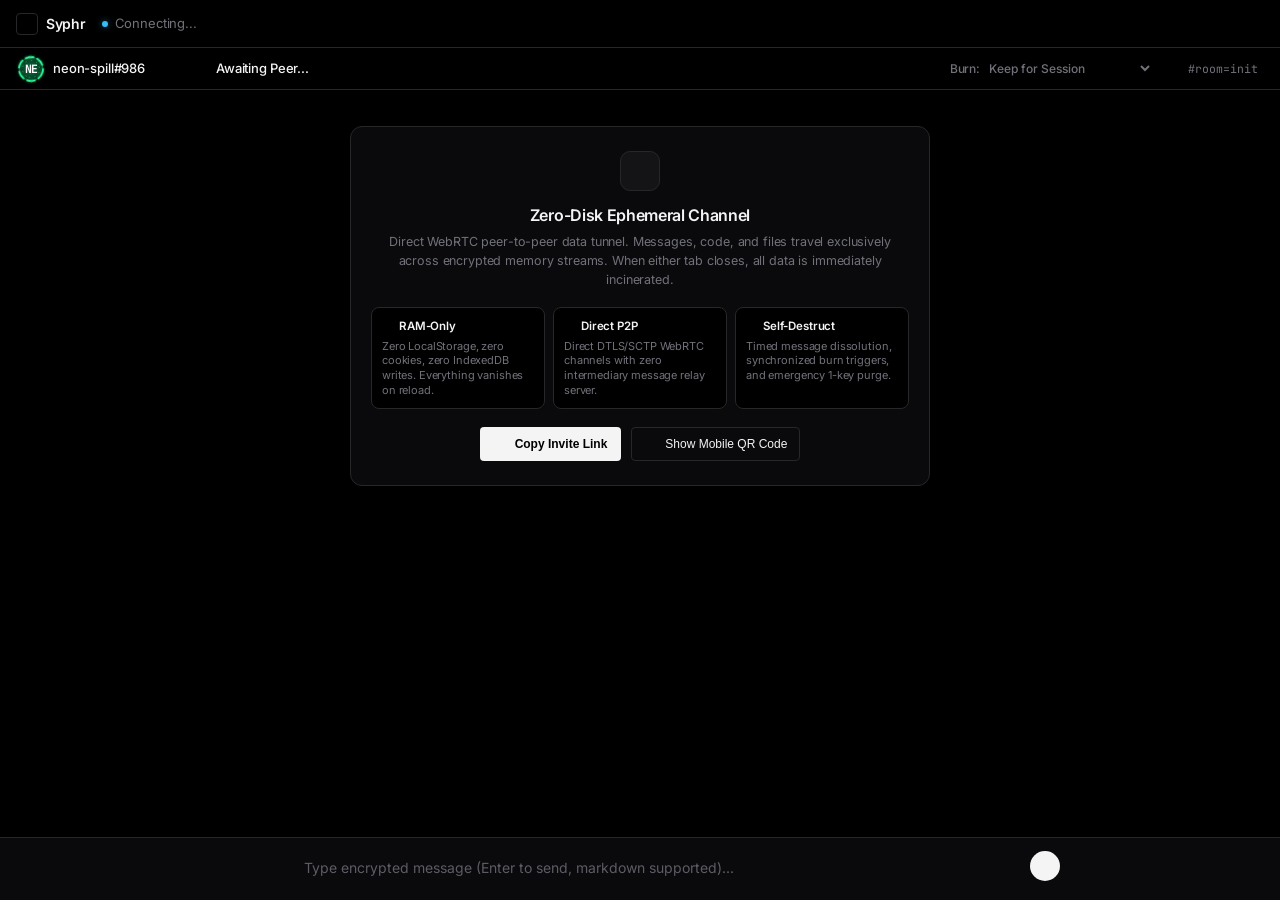
==== index.html @ 50947af3 "Add files via upload" ====
<!doctype html>
<html lang="en">
  <head>
    <meta charset="UTF-8" />
    <meta name="viewport" content="width=device-width, initial-scale=1.0, maximum-scale=1.0, user-scalable=no, viewport-fit=cover" />
    <title>Syphr // Ephemeral P2P Web Chat</title>
    <meta name="description" content="Syphr - Ephemeral Peer-to-Peer Web Chat with RAM-only sessions, zero disk retention, and auto WebRTC handshake." />
    <meta property="og:title" content="Syphr // Ephemeral P2P Web Chat" />
    <meta property="og:description" content="Syphr - Ephemeral Peer-to-Peer Web Chat with RAM-only sessions, zero disk retention, and auto WebRTC handshake." />
    <meta property="og:type" content="website" />
    <meta name="twitter:card" content="summary_large_image" />

    <!-- Google Fonts: Inter & JetBrains Mono -->
    <link rel="preconnect" href="https://fonts.googleapis.com">
    <link rel="preconnect" href="https://fonts.gstatic.com" crossorigin>
    <link href="https://fonts.googleapis.com/css2?family=Inter:wght@300;400;500;600;700&family=JetBrains+Mono:wght@400;500;600&display=swap" rel="stylesheet">

    <!-- Stylesheet -->
    <link rel="stylesheet" href="/style.css" />

    <!-- Required CDNs -->
    <script src="https://unpkg.com/peerjs@1.5.4/dist/peerjs.min.js"></script>
    <script src="https://cdnjs.cloudflare.com/ajax/libs/qrcodejs/1.0.0/qrcode.min.js"></script>
    <script src="https://unpkg.com/lucide@latest"></script>
  </head>
  <body>
    <!-- Emergency Flash Overlay -->
    <div id="nuke-flash"></div>

    <div id="app-shell">
      <!-- Master Top Header: Apple/Notion Clean Single Flex Row -->
      <header id="app-header">
        <div class="header-left">
          <div class="brand-badge" id="brand-badge">
            <div class="logo-glyph" id="logo-glyph">
              <i data-lucide="message-circle" style="width: 15px; height: 15px;"></i>
            </div>
            <span class="brand-title">Syphr</span>
          </div>

          <!-- Connection Status: 6px status dot with connection text in var(--text-muted) -->
          <div class="connection-pill waiting" id="connection-pill">
            <span class="pulse-dot"></span>
            <span id="connection-text">Waiting for Peer...</span>
          </div>
        </div>

        <!-- Right: Minimalist action icons rendered as clean icon-only ghost buttons -->
        <div class="header-right">
          <button class="btn-icon" id="btn-mute" title="Toggle audio haptics" aria-label="Toggle audio">
            <i data-lucide="volume-2" id="mute-icon" style="width: 15px; height: 15px;"></i>
          </button>

          <button class="btn-icon" id="btn-share" title="Share invite or scan QR" aria-label="Share invite">
            <i data-lucide="share-2" style="width: 15px; height: 15px;"></i>
          </button>

          <button class="btn-icon" id="btn-settings" title="User Settings & Identity" aria-label="User Settings">
            <i data-lucide="settings" style="width: 15px; height: 15px;"></i>
          </button>

          <button class="btn-panic" id="btn-panic" title="Emergency RAM incineration and exit" aria-label="Panic wipe">
            <i data-lucide="flame" style="width: 14px; height: 14px;"></i>
            <span class="btn-label">NUKE</span>
          </button>
        </div>
      </header>

      <!-- Sub-Bar: Identity & Channel Controls (Borderless Typography) -->
      <nav id="sub-bar" aria-label="Channel Context">
        <div class="identity-cluster">
          <!-- Local User Identity with Inline Editing & Procedural SVG Avatar -->
          <div class="user-identity-card" id="user-identity-card">
            <div class="avatar-ring-container" id="user-avatar" title="Procedural SVG avatar ring"></div>
            <div class="handle-inline-wrapper" id="handle-inline-wrapper">
              <span class="user-handle-text" id="user-handle-text" title="Click to edit nickname inline">ghost-protocol#402</span>
              <button type="button" class="btn-subtle-icon" id="btn-edit-handle" title="Edit nickname inline" aria-label="Edit nickname">
                <i data-lucide="pencil" style="width: 12px; height: 12px;"></i>
              </button>
              <button type="button" class="btn-subtle-icon" id="btn-reroll-handle" title="Auto-generate cool cyber handle" aria-label="Randomize handle">
                <i data-lucide="dices" style="width: 13px; height: 13px;"></i>
              </button>
              <input type="text" id="handle-inline-input" class="inline-handle-input hidden" maxlength="24" spellcheck="false" autocomplete="off" aria-label="Nickname inline input" />
              <button type="button" class="btn-subtle-icon btn-save-handle hidden" id="btn-save-inline-handle" title="Save nickname (Enter)" aria-label="Save nickname">
                <i data-lucide="check" style="width: 13px; height: 13px; color: var(--accent-emerald);"></i>
              </button>
              <button type="button" class="btn-subtle-icon btn-cancel-handle hidden" id="btn-cancel-inline-handle" title="Cancel (Esc)" aria-label="Cancel editing">
                <i data-lucide="x" style="width: 13px; height: 13px;"></i>
              </button>
            </div>
          </div>

          <!-- Peer Identity with Procedural SVG Avatar -->
          <div class="peer-identity-card" id="peer-identity-card">
            <div class="avatar-ring-container" id="peer-avatar"></div>
            <span class="user-handle-text" id="peer-handle-text">Awaiting Peer...</span>
          </div>
        </div>

        <div class="channel-controls">
          <!-- Ephemeral Burn Timer Selector -->
          <div class="burn-timer-group">
            <div class="burn-label">
              <i data-lucide="flame" style="width: 13px; height: 13px;"></i>
              <span>Burn:</span>
            </div>
            <select class="burn-select" id="burn-timer-select" title="Auto-dissolve countdown for sent messages">
              <option value="keep" selected>Keep for Session</option>
              <option value="15s">15s Timer</option>
              <option value="60s">60s Timer</option>
              <option value="burn_on_read">Instant / Burn on Read (5s)</option>
            </select>
          </div>

          <!-- Quick Room Hash Copy Button: Minimalist borderless button -->
          <button class="btn-ghost-link" id="btn-copy-room-id" title="Copy room link">
            <i data-lucide="link" style="width: 12px; height: 12px;"></i>
            <span id="room-id-display">#room=init</span>
          </button>
        </div>
      </nav>

      <!-- Chat Stage -->
      <main id="chat-stage">
        <!-- Drag and Drop Staging Overlay -->
        <div id="drag-overlay">
          <div class="drag-icon-glow">
            <i data-lucide="upload-cloud" style="width: 36px; height: 36px;"></i>
          </div>
          <p style="font-family: var(--font-mono); font-size: 16px; font-weight: 600;">
            Drop files or images to encrypt &amp; stream directly to peer
          </p>
        </div>

        <!-- Scrollable Message Stream -->
        <div id="message-stream">
          <!-- Empty State / Welcome Card -->
          <div class="welcome-card" id="welcome-card">
            <button class="welcome-close-btn" id="welcome-close-btn" aria-label="Dismiss info card" title="Dismiss">
              <i data-lucide="x" style="width: 16px; height: 16px;"></i>
            </button>
            <div class="welcome-icon-wrap">
              <i data-lucide="shield-check" style="width: 26px; height: 26px;"></i>
            </div>
            <h1 class="welcome-title">Zero-Disk Ephemeral Channel</h1>
            <p class="welcome-desc">
              Direct WebRTC peer-to-peer data tunnel. Messages, code, and files travel exclusively across encrypted memory streams. When either tab closes, all data is immediately incinerated.
            </p>

            <div class="security-highlights">
              <div class="highlight-box">
                <h4><i data-lucide="cpu" style="width: 12px; height: 12px;"></i> RAM-Only</h4>
                <p>Zero LocalStorage, zero cookies, zero IndexedDB writes. Everything vanishes on reload.</p>
              </div>
              <div class="highlight-box">
                <h4><i data-lucide="lock" style="width: 12px; height: 12px;"></i> Direct P2P</h4>
                <p>Direct DTLS/SCTP WebRTC channels with zero intermediary message relay server.</p>
              </div>
              <div class="highlight-box">
                <h4><i data-lucide="flame" style="width: 12px; height: 12px;"></i> Self-Destruct</h4>
                <p>Timed message dissolution, synchronized burn triggers, and emergency 1-key purge.</p>
              </div>
            </div>

            <div class="welcome-actions">
              <button class="btn-primary" id="welcome-copy-link">
                <i data-lucide="copy" style="width: 15px; height: 15px;"></i>
                <span>Copy Invite Link</span>
              </button>
              <button class="btn-pill" id="welcome-show-qr">
                <i data-lucide="qr-code" style="width: 15px; height: 15px; color: var(--accent-cyan);"></i>
                <span>Show Mobile QR Code</span>
              </button>
            </div>
          </div>
        </div>

        <!-- Peer Typing Indicator -->
        <div id="typing-indicator">
          <div class="typing-dots">
            <div class="typing-dot"></div>
            <div class="typing-dot"></div>
            <div class="typing-dot"></div>
          </div>
          <span id="typing-text">peer is typing...</span>
        </div>

        <!-- Stealth Blur Overlay -->
        <div id="stealth-blur-overlay">
          <div style="display: flex; flex-direction: column; align-items: center; gap: 10px; color: var(--text-muted); font-family: var(--font-sans);">
            <i data-lucide="eye-off" style="width: 24px; height: 24px;"></i>
            <span style="font-size: 13px; font-weight: 500; letter-spacing: 0.05em; text-transform: uppercase;">Stealth Mode Active</span>
          </div>
        </div>
      </main>

      <!-- Sticky Safe-Area Input Dock -->
      <footer id="input-dock">
        <!-- Floating Attachment Menu -->
        <div id="attachment-menu" class="attachment-menu hidden">
          <button type="button" class="attachment-menu-item" id="attach-view-once">
            <i data-lucide="eye-off" style="width: 14px; height: 14px; color: var(--accent-amber);"></i>
            <span>Send View-Once Image</span>
          </button>
          <button type="button" class="attachment-menu-item" id="attach-document">
            <i data-lucide="file" style="width: 14px; height: 14px;"></i>
            <span>Send Document</span>
          </button>
          <button type="button" class="attachment-menu-item" id="attach-code">
            <i data-lucide="code" style="width: 14px; height: 14px; color: var(--accent-cyan);"></i>
            <span>Send Code Snippet</span>
          </button>
        </div>

        <!-- Staged Attachment Preview -->
        <div id="staged-attachment">
          <img class="staged-thumb" id="staged-thumb" src="" alt="preview" style="display: none;" />
          <span class="staged-info" id="staged-info">attachment.png</span>
          <button class="staged-remove-btn" id="staged-remove-btn" title="Remove attachment">
            <i data-lucide="x" style="width: 14px; height: 14px;"></i>
          </button>
        </div>

        <div class="input-container">
          <input type="file" id="file-input" hidden accept="image/*,.pdf,.txt,.zip,.json,.js,.ts,.py,.md,.csv" />
          <button class="input-action-btn" id="btn-attach" title="Attachment Options" aria-label="Attach file">
            <i data-lucide="paperclip" style="width: 18px; height: 18px;"></i>
          </button>

          <button class="input-action-btn" id="btn-mic" title="Record voice note (click to toggle)" aria-label="Record voice note">
            <i data-lucide="mic" style="width: 18px; height: 18px;"></i>
          </button>

          <textarea
            id="message-input"
            rows="1"
            placeholder="Type encrypted message (Enter to send, markdown supported)..."
            aria-label="Message input"
          ></textarea>

          <button class="send-btn" id="btn-send" title="Send message" aria-label="Send message">
            <i data-lucide="arrow-up" style="width: 18px; height: 18px; stroke-width: 2.5;"></i>
          </button>
        </div>
      </footer>
    </div>

    <!-- QR Code Modal -->
    <div class="modal-backdrop" id="qr-modal" role="dialog" aria-modal="true" aria-labelledby="qr-modal-title">
      <div class="modal-card">
        <div class="modal-header">
          <h2 class="modal-title" id="qr-modal-title">
            <i data-lucide="qr-code" style="width: 18px; height: 18px; color: var(--accent-cyan);"></i>
            <span>Scan to Join P2P Room</span>
          </h2>
          <button class="modal-close-btn" id="close-qr-modal" aria-label="Close modal">
            <i data-lucide="x" style="width: 18px; height: 18px;"></i>
          </button>
        </div>
        <div class="qr-container">
          <div class="qr-box" id="qr-code-target"></div>
          <p style="font-size: 13px; color: var(--text-secondary); line-height: 1.5;">
            Scan with any phone camera to establish an instant direct P2P link with this room.
          </p>
          <div class="qr-url-chip" id="qr-url-chip">https://...</div>
          <button class="btn-primary" id="btn-copy-qr-url" style="width: 100%; justify-content: center;">
            <i data-lucide="copy" style="width: 15px; height: 15px;"></i>
            <span>Copy Absolute Link</span>
          </button>
        </div>
      </div>
    </div>

    <!-- User Settings & Identity Modal -->
    <div class="modal-backdrop" id="settings-modal" role="dialog" aria-modal="true" aria-labelledby="settings-modal-title">
      <div class="modal-card settings-card">
        <div class="modal-header">
          <h2 class="modal-title" id="settings-modal-title">
            <i data-lucide="sliders-horizontal" style="width: 18px; height: 18px; color: var(--accent-cyan);"></i>
            <span>User Settings &amp; Identity</span>
          </h2>
          <button class="modal-close-btn" id="close-settings-modal" aria-label="Close settings">
            <i data-lucide="x" style="width: 18px; height: 18px;"></i>
          </button>
        </div>

        <div class="settings-modal-body">
          <!-- 1. Display Handle Changer with Procedural Avatar Preview -->
          <div class="settings-field-group">
            <div class="settings-field-header">
              <label class="settings-label" for="settings-handle-input">
                <i data-lucide="user" style="width: 14px; height: 14px; color: var(--accent-cyan);"></i>
                <span>Display Handle</span>
              </label>
              <span class="settings-badge">RAM Only</span>
            </div>
            <div class="settings-handle-input-wrap">
              <div class="avatar-ring-container settings-preview-avatar" id="settings-avatar-preview"></div>
              <input
                type="text"
                id="settings-handle-input"
                maxlength="24"
                placeholder="ghost-protocol#402"
                autocomplete="off"
                spellcheck="false"
              />
              <button class="btn-icon" id="btn-settings-random-handle" title="Generate cool cyber handle" aria-label="Random handle">
                <i data-lucide="dices" style="width: 18px; height: 18px;"></i>
              </button>
            </div>
            <p class="settings-subtext">Auto-generate cyber handles or type your own. Updates avatar ring by nickname hash.</p>
          </div>

          <!-- 2. Avatar Style / Emoji Selector (Clean 4x4 Grid) -->
          <div class="settings-field-group">
            <div class="settings-field-header">
              <label class="settings-label">
                <i data-lucide="smile" style="width: 14px; height: 14px; color: var(--accent-cyan);"></i>
                <span>Avatar / Emoji Identifier</span>
              </label>
              <span class="settings-subtext">4x4 Grid Picker</span>
            </div>
            <div class="avatar-emoji-picker" id="avatar-emoji-picker">
              <button type="button" class="emoji-select-btn active" data-emoji="" title="Procedural SVG Ring + Monogram Initials">👤</button>
              <button type="button" class="emoji-select-btn" data-emoji="👻" title="Ghost">👻</button>
              <button type="button" class="emoji-select-btn" data-emoji="⚡" title="Lightning">⚡</button>
              <button type="button" class="emoji-select-btn" data-emoji="👾" title="Invader">👾</button>
              <button type="button" class="emoji-select-btn" data-emoji="🛡️" title="Shield">🛡️</button>
              <button type="button" class="emoji-select-btn" data-emoji="🔮" title="Orb">🔮</button>
              <button type="button" class="emoji-select-btn" data-emoji="🐱" title="Cyber Cat">🐱</button>
              <button type="button" class="emoji-select-btn" data-emoji="🦊" title="Fox">🦊</button>
              <button type="button" class="emoji-select-btn" data-emoji="🤖" title="Robot">🤖</button>
              <button type="button" class="emoji-select-btn" data-emoji="🛸" title="UFO">🛸</button>
              <button type="button" class="emoji-select-btn" data-emoji="💀" title="Skull">💀</button>
              <button type="button" class="emoji-select-btn" data-emoji="🧬" title="DNA">🧬</button>
              <button type="button" class="emoji-select-btn" data-emoji="📡" title="Satellite">📡</button>
              <button type="button" class="emoji-select-btn" data-emoji="🌐" title="Global">🌐</button>
              <button type="button" class="emoji-select-btn" data-emoji="🔑" title="Key">🔑</button>
              <button type="button" class="emoji-select-btn" data-emoji="🔒" title="Lock">🔒</button>
            </div>
          </div>

          <!-- 3. Visual Theme Preset Switcher (Dark, Light, Neon Pulse) -->
          <div class="settings-field-group">
            <div class="settings-field-header">
              <label class="settings-label">
                <i data-lucide="palette" style="width: 14px; height: 14px; color: var(--accent-cyan);"></i>
                <span>Visual Theme Preset</span>
              </label>
              <span class="settings-subtext">Instant live preview</span>
            </div>
            <div class="theme-toggle-container" role="radiogroup" aria-label="Visual theme">
              <button type="button" class="theme-option-btn active" data-theme="dark" id="theme-opt-dark" role="radio" aria-checked="true">
                <span class="theme-preview-swatch swatch-dark"></span>
                <span class="theme-name">Dark</span>
              </button>
              <button type="button" class="theme-option-btn" data-theme="light" id="theme-opt-light" role="radio" aria-checked="false">
                <span class="theme-preview-swatch swatch-light"></span>
                <span class="theme-name">Light</span>
              </button>
              <button type="button" class="theme-option-btn" data-theme="neon" id="theme-opt-neon" role="radio" aria-checked="false">
                <span class="theme-preview-swatch swatch-neon"></span>
                <span class="theme-name">Neon Pulse</span>
              </button>
            </div>
          </div>

          <!-- 4. Security & Privacy (Stealth Blur Toggle) -->
          <div class="settings-field-group">
            <div class="settings-field-header">
              <label class="settings-label">
                <i data-lucide="shield-alert" style="width: 14px; height: 14px; color: var(--accent-cyan);"></i>
                <span>Security &amp; Privacy</span>
              </label>
            </div>
            <div class="privacy-control-row">
              <div class="privacy-info">
                <span class="privacy-title">Stealth Blur</span>
                <p class="settings-subtext">Apply high-grade obscuring blur whenever this window loses focus or is hidden.</p>
              </div>
              <label class="switch-toggle" for="stealth-blur-toggle">
                <input type="checkbox" id="stealth-blur-toggle" />
                <span class="switch-slider"></span>
              </label>
            </div>
          </div>

          <!-- Save Button -->
          <button class="btn-primary" id="btn-save-settings" style="width: 100%; justify-content: center; margin-top: 6px;">
            <i data-lucide="check" style="width: 16px; height: 16px;"></i>
            <span>Save &amp; Apply Settings</span>
          </button>
        </div>
      </div>
    </div>

    <!-- Code Snippet Modal -->
    <div class="modal-backdrop" id="code-snippet-modal" role="dialog" aria-modal="true" aria-labelledby="code-snippet-title">
      <div class="modal-card">
        <div class="modal-header">
          <h2 class="modal-title" id="code-snippet-title">
            <i data-lucide="code" style="width: 18px; height: 18px; color: var(--accent-cyan);"></i>
            <span>Send Code Snippet</span>
          </h2>
          <button class="modal-close-btn" id="close-code-modal" aria-label="Close modal">
            <i data-lucide="x" style="width: 18px; height: 18px;"></i>
          </button>
        </div>
        <div class="settings-modal-body">
          <div class="settings-field-group">
            <label class="settings-label">Language</label>
            <select id="code-lang-select" style="background: var(--bg); border: 1px solid var(--border); color: var(--text); padding: 8px; border-radius: 6px; outline: none; width: 100%;">
              <option value="javascript">JavaScript</option>
              <option value="typescript">TypeScript</option>
              <option value="python">Python</option>
              <option value="html">HTML</option>
              <option value="css">CSS</option>
              <option value="rust">Rust</option>
              <option value="go">Go</option>
              <option value="bash">Bash</option>
              <option value="json">JSON</option>
              <option value="text">Plain Text</option>
            </select>
          </div>
          <div class="settings-field-group">
            <label class="settings-label">Code Content</label>
            <textarea id="code-snippet-textarea" rows="8" placeholder="Paste or write your code snippet here..." style="background: var(--bg); border: 1px solid var(--border); color: var(--text); padding: 10px; border-radius: 6px; font-family: var(--font-mono); font-size: 13px; resize: none; outline: none; width: 100%;"></textarea>
          </div>
          <button class="btn-primary" id="btn-send-code" style="justify-content: center; width: 100%; margin-top: 6px;">
            <i data-lucide="send" style="width: 16px; height: 16px;"></i>
            <span>Transmit Code Snippet</span>
          </button>
        </div>
      </div>
    </div>

    <!-- Lightbox Modal -->
    <div class="modal-backdrop" id="lightbox-modal" role="dialog" aria-modal="true">
      <div class="modal-card">
        <div class="modal-header" style="width: 100%;">
          <span style="font-size: 13px; font-family: var(--font-mono); color: var(--text-muted);">Ephemeral Media Lightbox</span>
          <button class="modal-close-btn" id="close-lightbox-modal" aria-label="Close lightbox">
            <i data-lucide="x" style="width: 20px; height: 20px;"></i>
          </button>
        </div>
        <img id="lightbox-img" src="" alt="Full view" />
      </div>
    </div>

    <!-- Toast Notifications Area -->
    <div id="toast-container"></div>

    <!-- Main Logic Script -->
    <script type="module" src="/script.js"></script>
  </body>
</html>
---- style.css ----
/* ==========================================================================
   Syphr - Premium Apple / Notion Minimalist Ephemeral P2P Web Chat
   ========================================================================== */

/* --------------------------------------------------------------------------
   1. Dynamic Theming Custom Properties
   -------------------------------------------------------------------------- */
:root {
  /* Default OLED Theme values */
  --bg: #000000;
  --surface: #18181b;
  --border: #27272a;
  --border-hover: #3f3f46;
  --text: #f4f4f5;
  --text-muted: #71717a;
  --accent: #38bdf8;

  /* Accent colors */
  --accent-emerald: #10b981;
  --accent-amber: #f59e0b;
  --accent-cyan: #38bdf8;
  --accent-crimson: #ef4444;

  /* Typography Stack */
  --font-sans: 'Inter', -apple-system, BlinkMacSystemFont, 'SF Pro Text', 'Segoe UI', Roboto, sans-serif;
  --font-mono: 'JetBrains Mono', 'SF Mono', Menlo, Monaco, Consolas, monospace;

  /* Border Radii */
  --radius-xs: 4px;
  --radius-sm: 6px;
  --radius-md: 8px;
  --radius-lg: 12px;
  --radius-full: 9999px;

  /* Motion */
  --ease-spring: cubic-bezier(0.16, 1, 0.3, 1);
}

[data-theme="dark"] {
  --bg: #000000;
  --surface: #0a0a0c;
  --border: #27272a;
  --border-hover: #3f3f46;
  --text: #f4f4f5;
  --text-muted: #71717a;
  --accent: #ffffff;
}

[data-theme="light"] {
  --bg: #f8fafc;
  --surface: #ffffff;
  --border: #e2e8f0;
  --border-hover: #cbd5e1;
  --text: #0f172a;
  --text-muted: #64748b;
  --accent: #2563eb;
}

[data-theme="neon"] {
  --bg: #0b0717;
  --surface: #140d2b;
  --border: #3b1d6e;
  --border-hover: #5b21b6;
  --text: #f5f3ff;
  --text-muted: #a78bfa;
  --accent: #ec4899;
}

/* --------------------------------------------------------------------------
   2. Reset & App Shell
   -------------------------------------------------------------------------- */
*, *::before, *::after {
  box-sizing: border-box;
  margin: 0;
  padding: 0;
}

html, body {
  width: 100%;
  height: 100%;
  overflow: hidden;
  background-color: var(--bg);
  color: var(--text);
  font-family: var(--font-sans);
  font-size: 14px;
  line-height: 1.5;
  letter-spacing: -0.01em;
  -webkit-font-smoothing: antialiased;
  -moz-osx-font-smoothing: grayscale;
  transition: background-color 0.15s ease, color 0.15s ease;
}

#app-shell {
  display: flex;
  flex-direction: column;
  width: 100%;
  height: 100vh;
  height: 100dvh;
  max-height: 100dvh;
  overflow: hidden;
  position: relative;
  background: var(--bg);
  transition: background-color 0.15s ease;
}

/* --------------------------------------------------------------------------
   3. Header: Single Flex Row, No Pill Capsules, No Background Fills (Apple/Notion Minimalism)
   -------------------------------------------------------------------------- */
#app-header {
  height: 48px;
  flex-shrink: 0;
  display: flex;
  align-items: center;
  justify-content: space-between;
  padding: 0 16px;
  background: var(--bg);
  border-bottom: 1px solid var(--border);
  z-index: 40;
  transition: background-color 0.15s ease, border-color 0.15s ease;
}

.header-left {
  display: flex;
  align-items: center;
  gap: 16px;
}

.brand-badge {
  display: inline-flex;
  align-items: center;
  gap: 8px;
  text-decoration: none;
  color: var(--text);
  user-select: none;
  cursor: default;
}

.logo-glyph {
  width: 22px;
  height: 22px;
  background: transparent;
  border: 1px solid var(--border);
  border-radius: var(--radius-xs);
  display: flex;
  align-items: center;
  justify-content: center;
  color: var(--text);
}

.brand-title {
  font-family: var(--font-sans);
  font-size: 14px;
  font-weight: 600;
  letter-spacing: -0.02em;
  color: var(--text);
}

/* Connection status: Plain text with a single 6px glowing dot */
.connection-pill {
  display: inline-flex;
  align-items: center;
  gap: 7px;
  background: transparent;
  border: none;
  padding: 0;
  font-size: 13px;
  font-weight: 400;
  color: var(--text-muted);
  white-space: nowrap;
}

.pulse-dot {
  width: 6px;
  height: 6px;
  background-color: var(--accent-amber);
  border-radius: 50%;
  box-shadow: 0 0 6px var(--accent-amber);
  flex-shrink: 0;
  animation: pulseBeacon 2.2s infinite ease-in-out;
}

.connection-pill.connected .pulse-dot {
  background-color: var(--accent-emerald);
  box-shadow: 0 0 6px var(--accent-emerald);
}

.connection-pill.connecting .pulse-dot {
  background-color: var(--accent-cyan);
  box-shadow: 0 0 6px var(--accent-cyan);
}

.connection-pill.disconnected .pulse-dot {
  background-color: var(--accent-crimson);
  box-shadow: 0 0 6px var(--accent-crimson);
}

@keyframes pulseBeacon {
  0%, 100% { opacity: 1; transform: scale(1); }
  50% { opacity: 0.35; transform: scale(0.9); }
}

.header-right {
  display: flex;
  align-items: center;
  gap: 8px;
}

/* Borderless Ghost Icon Action buttons */
.btn-icon {
  width: 32px;
  height: 32px;
  border-radius: var(--radius-xs);
  border: none;
  background: transparent;
  color: var(--text-muted);
  display: inline-flex;
  align-items: center;
  justify-content: center;
  cursor: pointer;
  transition: all 0.15s ease;
}

.btn-icon:hover {
  background: rgba(255, 255, 255, 0.05);
  color: var(--text);
}

.btn-icon:active {
  transform: scale(0.96);
}

/* Minimalist Panic button - borderless ghost control style */
.btn-panic {
  height: 32px;
  padding: 0 8px;
  border-radius: var(--radius-xs);
  background: transparent;
  border: none;
  color: #f87171;
  font-size: 11px;
  font-weight: 600;
  letter-spacing: 0.03em;
  display: inline-flex;
  align-items: center;
  gap: 4px;
  cursor: pointer;
  transition: all 0.15s ease;
}

.btn-panic:hover {
  background: rgba(239, 68, 68, 0.08);
  color: #fca5a5;
}

.btn-panic:active {
  transform: scale(0.96);
}

/* Hide labels inside action pills for top header on all viewports if desired */
.btn-panic span.btn-label,
.btn-panic kbd {
  display: none !important;
}

/* --------------------------------------------------------------------------
   4. Sub-Bar: Clean Flat Identity & Channel Controls
   -------------------------------------------------------------------------- */
#sub-bar {
  height: 42px;
  flex-shrink: 0;
  display: flex;
  align-items: center;
  justify-content: space-between;
  padding: 0 16px;
  background: var(--bg);
  border-bottom: 1px solid var(--border);
  z-index: 35;
  transition: background-color 0.15s ease, border-color 0.15s ease;
}

.identity-cluster {
  display: flex;
  align-items: center;
  gap: 16px;
}

.user-identity-card {
  display: flex;
  align-items: center;
  gap: 7px;
  background: transparent;
  border: none;
  padding: 0;
  font-size: 13px;
}

.avatar-ring-container {
  display: flex;
  align-items: center;
  justify-content: center;
  flex-shrink: 0;
}

.handle-inline-wrapper {
  display: flex;
  align-items: center;
  gap: 4px;
}

.user-handle-text {
  font-weight: 500;
  color: var(--text);
  max-width: 150px;
  overflow: hidden;
  text-overflow: ellipsis;
  white-space: nowrap;
}

.inline-handle-input {
  background: var(--surface);
  border: 1px solid var(--border);
  border-radius: var(--radius-xs);
  padding: 2px 6px;
  font-family: var(--font-sans);
  font-size: 12px;
  font-weight: 500;
  color: var(--text);
  outline: none;
  width: 130px;
  height: 24px;
}

.btn-subtle-icon {
  width: 20px;
  height: 20px;
  display: inline-flex;
  align-items: center;
  justify-content: center;
  background: transparent;
  border: none;
  color: var(--text-muted);
  cursor: pointer;
  border-radius: 3px;
  transition: all 0.15s ease;
  padding: 0;
  flex-shrink: 0;
}

.btn-subtle-icon:hover {
  color: var(--text);
  background: rgba(255, 255, 255, 0.06);
}

.btn-subtle-icon.btn-save-handle:hover {
  color: var(--accent-emerald);
}

.btn-subtle-icon.btn-cancel-handle:hover {
  color: var(--accent-crimson);
}

.hidden {
  display: none !important;
}

.peer-identity-card {
  display: flex;
  align-items: center;
  gap: 7px;
  background: transparent;
  border: none;
  padding: 0;
  font-size: 13px;
  color: var(--text-muted);
}

.peer-identity-card.connected {
  color: var(--text);
}

.channel-controls {
  display: flex;
  align-items: center;
  gap: 12px;
}

.burn-timer-group {
  display: flex;
  align-items: center;
  gap: 5px;
  background: transparent;
  border: none;
  padding: 0;
}

.burn-label {
  display: flex;
  align-items: center;
  gap: 4px;
  font-size: 12px;
  font-weight: 500;
  color: var(--text-muted);
}

.burn-select {
  background: transparent;
  border: none;
  color: var(--text-muted);
  font-family: var(--font-sans);
  font-size: 12px;
  font-weight: 500;
  cursor: pointer;
  outline: none;
  padding: 2px 0;
}

.burn-select:hover {
  color: var(--text);
}

.burn-select option {
  background: var(--surface);
  color: var(--text);
}

.btn-ghost-link {
  display: inline-flex;
  align-items: center;
  gap: 5px;
  background: transparent;
  border: none;
  color: var(--text-muted);
  font-family: var(--font-mono);
  font-size: 11.5px;
  cursor: pointer;
  padding: 4px 6px;
  border-radius: var(--radius-xs);
  transition: all 0.15s ease;
}

.btn-ghost-link:hover {
  color: var(--text);
  background: rgba(255, 255, 255, 0.05);
}

/* --------------------------------------------------------------------------
   5. Chat Stage & Messages
   -------------------------------------------------------------------------- */
#chat-stage {
  flex: 1 1 0%;
  min-height: 0;
  display: flex;
  flex-direction: column;
  position: relative;
  overflow: hidden;
  background: var(--bg);
  transition: background-color 0.15s ease;
}

#message-stream {
  flex: 1 1 0%;
  min-height: 0;
  overflow-y: auto;
  overflow-x: hidden;
  -webkit-overflow-scrolling: touch;
  padding: 20px 24px;
  display: flex;
  flex-direction: column;
  gap: 14px;
  scroll-behavior: smooth;
  max-width: 840px;
  width: 100%;
  margin: 0 auto;
}

#message-stream::-webkit-scrollbar {
  width: 4px;
}

#message-stream::-webkit-scrollbar-thumb {
  background: var(--border);
  border-radius: 4px;
}

/* Welcome Info Card */
.welcome-card {
  margin: 16px auto 24px auto;
  background: var(--surface);
  border: 1px solid var(--border);
  border-radius: 12px;
  padding: 24px 20px;
  max-width: 580px;
  width: 100%;
  text-align: center;
  position: relative;
  transition: opacity 0.35s ease, transform 0.35s ease;
}

.welcome-card.fade-out {
  opacity: 0;
  transform: translateY(-8px);
  pointer-events: none;
}

.welcome-close-btn {
  position: absolute;
  top: 12px;
  right: 12px;
  background: transparent;
  border: none;
  color: var(--text-muted);
  cursor: pointer;
  width: 24px;
  height: 24px;
  border-radius: var(--radius-xs);
  display: flex;
  align-items: center;
  justify-content: center;
  transition: color 0.15s;
}

.welcome-close-btn:hover {
  color: var(--text);
  background: rgba(255, 255, 255, 0.06);
}

.welcome-icon-wrap {
  width: 40px;
  height: 40px;
  border-radius: 10px;
  background: rgba(255, 255, 255, 0.04);
  border: 1px solid var(--border);
  display: flex;
  align-items: center;
  justify-content: center;
  margin: 0 auto 12px auto;
  color: var(--text);
}

.welcome-title {
  font-size: 16px;
  font-weight: 600;
  letter-spacing: -0.02em;
  color: var(--text);
  margin-bottom: 6px;
}

.welcome-desc {
  font-size: 12.5px;
  color: var(--text-muted);
  line-height: 1.5;
  margin-bottom: 18px;
}

.security-highlights {
  display: grid;
  grid-template-columns: repeat(3, 1fr);
  gap: 8px;
  margin-bottom: 18px;
  text-align: left;
}

.highlight-box {
  background: var(--bg);
  border: 1px solid var(--border);
  border-radius: 8px;
  padding: 10px;
}

.highlight-box h4 {
  font-size: 11.5px;
  font-weight: 600;
  color: var(--text);
  margin-bottom: 3px;
  display: flex;
  align-items: center;
  gap: 5px;
}

.highlight-box p {
  font-size: 11px;
  color: var(--text-muted);
  line-height: 1.35;
}

.welcome-actions {
  display: flex;
  align-items: center;
  justify-content: center;
  gap: 10px;
  flex-wrap: wrap;
}

.btn-primary {
  height: 34px;
  padding: 0 14px;
  background: var(--text);
  color: var(--bg);
  border: none;
  border-radius: var(--radius-xs);
  font-weight: 600;
  font-size: 12px;
  display: inline-flex;
  align-items: center;
  gap: 6px;
  cursor: pointer;
  transition: all 0.15s ease;
}

.btn-primary:hover {
  opacity: 0.92;
  transform: translateY(-1px);
}

.btn-primary:active {
  transform: scale(0.98);
}

.btn-pill {
  height: 34px;
  padding: 0 12px;
  background: transparent;
  border: 1px solid var(--border);
  color: var(--text);
  border-radius: var(--radius-xs);
  font-size: 12px;
  font-weight: 500;
  display: inline-flex;
  align-items: center;
  gap: 6px;
  cursor: pointer;
  transition: all 0.15s ease;
}

.btn-pill:hover {
  border-color: var(--border-hover);
  background: rgba(255, 255, 255, 0.04);
}

/* --------------------------------------------------------------------------
   6. Message Containers (Specification Compliant Overhaul)
   - Incoming: Surface color with 1px border var(--border), 12px border radius
   - Outgoing: Pure background color with 1px border var(--border), 12px border radius
   -------------------------------------------------------------------------- */
.message-row {
  display: flex;
  gap: 10px;
  width: 100%;
  animation: messageEnter 0.22s var(--ease-spring) forwards;
  position: relative;
}

@keyframes messageEnter {
  from { opacity: 0; transform: translateY(6px); }
  to { opacity: 1; transform: translateY(0); }
}

.message-row.sent {
  flex-direction: row-reverse;
}

.message-avatar-container {
  flex-shrink: 0;
  width: 26px;
  height: 26px;
  margin-top: 2px;
}

.message-content-wrapper {
  max-width: 72%;
  display: flex;
  flex-direction: column;
}

.message-row.sent .message-content-wrapper {
  align-items: flex-end;
}

.message-meta {
  display: flex;
  align-items: center;
  gap: 6px;
  margin-bottom: 3px;
  font-size: 11px;
  color: var(--text-muted);
}

.message-meta .sender-name {
  font-weight: 500;
  color: var(--text);
}

.message-bubble {
  position: relative;
  padding: 10px 14px;
  font-size: 13.5px;
  line-height: 1.5;
  word-break: break-word;
  border-radius: 12px;
  transition: all 0.18s ease;
}

/* Outgoing messages: transparent/pure background color with 1px border */
.message-row.sent .message-bubble {
  background: transparent;
  border: 1px solid var(--border);
  color: var(--text);
}

/* Incoming messages: surface color with 1px border */
.message-row.received .message-bubble {
  background: var(--surface);
  border: 1px solid var(--border);
  color: var(--text);
}

.bubble-footer {
  display: flex;
  align-items: center;
  gap: 6px;
  margin-top: 4px;
  font-size: 10px;
  color: var(--text-muted);
  justify-content: flex-end;
  font-variant-numeric: tabular-nums;
}

.burn-badge {
  display: inline-flex;
  align-items: center;
  gap: 3px;
  color: #fb923c;
  font-weight: 500;
}

.burn-badge.burning-fast {
  color: #f87171;
  animation: pulseBeacon 1s infinite;
}

/* Embedded Attachments & Blocks */
.code-block-container {
  margin-top: 6px;
  background: var(--bg);
  border: 1px solid var(--border);
  border-radius: 6px;
  overflow: hidden;
}

.code-header {
  display: flex;
  align-items: center;
  justify-content: space-between;
  padding: 5px 10px;
  background: var(--surface);
  border-bottom: 1px solid var(--border);
  font-family: var(--font-mono);
  font-size: 11px;
  color: var(--text-muted);
}

.code-copy-btn {
  background: transparent;
  border: none;
  color: var(--text-muted);
  cursor: pointer;
  display: flex;
  align-items: center;
  gap: 4px;
  font-size: 10.5px;
  padding: 2px 5px;
  border-radius: 3px;
  transition: all 0.15s;
}

.code-copy-btn:hover {
  color: var(--text);
  background: rgba(255, 255, 255, 0.06);
}

.code-content {
  padding: 8px 12px;
  font-family: var(--font-mono);
  font-size: 12px;
  line-height: 1.5;
  color: var(--text);
  overflow-x: auto;
  white-space: pre-wrap;
  word-break: break-all;
}

.inline-code {
  font-family: var(--font-mono);
  font-size: 12px;
  background: rgba(255, 255, 255, 0.06);
  border: 1px solid var(--border);
  padding: 1px 4px;
  border-radius: 3px;
  color: var(--text);
}

.bubble-image-wrap,
.image-attachment-wrap {
  margin-top: 6px;
  border-radius: 8px;
  overflow: hidden;
  cursor: pointer;
  border: 1px solid var(--border);
  display: inline-block;
  max-width: 100%;
}

.bubble-image-wrap img,
.image-attachment-wrap img {
  display: block;
  max-width: 100%;
  max-height: 350px;
  width: auto;
  height: auto;
  object-fit: contain; /* maintains aspect ratio without stretching */
  border-radius: 8px;
  transition: transform 0.2s ease;
}

.bubble-image-wrap:hover img,
.image-attachment-wrap:hover img {
  transform: scale(1.01);
}

.file-attachment-card {
  display: flex;
  align-items: center;
  gap: 10px;
  background: var(--bg);
  border: 1px solid var(--border);
  border-radius: 8px;
  padding: 6px 10px;
  margin-top: 6px;
  text-decoration: none;
  color: var(--text);
  transition: all 0.15s ease;
}

.file-attachment-card:hover {
  border-color: var(--border-hover);
  background: rgba(255, 255, 255, 0.03);
}

.file-icon-wrap {
  width: 28px;
  height: 28px;
  background: var(--surface);
  border-radius: 4px;
  display: flex;
  align-items: center;
  justify-content: center;
  color: var(--text);
}

.file-info {
  flex: 1;
  overflow: hidden;
}

.file-name {
  font-size: 12px;
  font-weight: 500;
  white-space: nowrap;
  overflow: hidden;
  text-overflow: ellipsis;
}

.file-meta {
  font-size: 10px;
  color: var(--text-muted);
}

/* Dissolve effects for self-destructing messages */
.burn-fizzle {
  animation: burnDissolve 0.55s cubic-bezier(0.4, 0, 0.2, 1) forwards !important;
  pointer-events: none;
}

@keyframes burnDissolve {
  0% { opacity: 1; transform: scale(1); }
  35% { opacity: 0.85; filter: brightness(2) drop-shadow(0 0 10px #ef4444); transform: scale(1.01) translateY(-1px); }
  70% { opacity: 0.35; filter: blur(4px) brightness(2.5) drop-shadow(0 0 14px #ff3366); transform: scale(0.95) translateY(-5px); }
  100% { opacity: 0; filter: blur(10px) brightness(0); transform: scale(0.7) translateY(-8px); height: 0; margin: 0; padding: 0; }
}

/* Drag overlay panel */
#drag-overlay {
  position: absolute;
  inset: 0;
  background: rgba(0, 0, 0, 0.88);
  backdrop-filter: blur(10px);
  -webkit-backdrop-filter: blur(10px);
  border: 1px dashed var(--border-hover);
  display: none;
  flex-direction: column;
  align-items: center;
  justify-content: center;
  z-index: 50;
  color: #ffffff;
  gap: 12px;
  pointer-events: none;
}

#drag-overlay.active {
  display: flex;
}

.drag-icon-glow {
  width: 52px;
  height: 52px;
  border-radius: 50%;
  background: rgba(255, 255, 255, 0.05);
  display: flex;
  align-items: center;
  justify-content: center;
}

/* Typing state indicator */
#typing-indicator {
  display: none;
  align-items: center;
  gap: 8px;
  padding: 4px 24px;
  font-size: 11px;
  color: var(--text-muted);
  background: transparent;
  max-width: 840px;
  width: 100%;
  margin: 0 auto;
}

#typing-indicator.active {
  display: flex;
}

.typing-dots {
  display: flex;
  gap: 3px;
}

.typing-dot {
  width: 4px;
  height: 4px;
  background-color: var(--text-muted);
  border-radius: 50%;
  animation: typingBounce 1.2s infinite ease-in-out;
}

.typing-dot:nth-child(2) { animation-delay: 0.2s; }
.typing-dot:nth-child(3) { animation-delay: 0.4s; }

@keyframes typingBounce {
  0%, 60%, 100% { transform: translateY(0); opacity: 0.3; }
  30% { transform: translateY(-3px); opacity: 1; }
}

/* --------------------------------------------------------------------------
   7. Input Dock (Seamlessly bound to var(--surface) or var(--bg) with 1px border)
   -------------------------------------------------------------------------- */
#input-dock {
  position: relative;
  bottom: 0;
  width: 100%;
  flex-shrink: 0;
  padding: 10px 20px;
  padding-bottom: max(14px, env(safe-area-inset-bottom));
  background: var(--surface);
  border-top: 1px solid var(--border);
  border-left: none;
  border-right: none;
  border-bottom: none;
  z-index: 100;
  transition: background-color 0.15s ease, border-color 0.15s ease;
}

#staged-attachment {
  display: none;
  align-items: center;
  gap: 10px;
  background: var(--bg);
  border: 1px solid var(--border);
  border-radius: 6px;
  padding: 4px 10px;
  margin: 0 auto 8px auto;
  max-width: 840px;
  width: fit-content;
}

#staged-attachment.active {
  display: flex;
}

.staged-thumb {
  width: 26px;
  height: 26px;
  border-radius: 3px;
  object-fit: cover;
  background: #000;
}

.staged-info {
  font-size: 11.5px;
  color: var(--text);
  max-width: 200px;
  overflow: hidden;
  text-overflow: ellipsis;
  white-space: nowrap;
}

.staged-remove-btn {
  background: transparent;
  border: none;
  color: var(--text-muted);
  cursor: pointer;
  display: flex;
  align-items: center;
  justify-content: center;
}

.staged-remove-btn:hover {
  color: var(--accent-crimson);
}

.input-container {
  display: flex;
  align-items: flex-end;
  gap: 8px;
  background: transparent;
  border: none;
  border-radius: 0;
  padding: 2px 0;
  max-width: 840px;
  margin: 0 auto;
}

.input-container:focus-within {
  border: none;
  box-shadow: none;
}

.input-action-btn {
  width: 32px;
  height: 32px;
  border-radius: 4px;
  background: transparent;
  border: none;
  color: var(--text-muted);
  display: flex;
  align-items: center;
  justify-content: center;
  cursor: pointer;
  transition: all 0.15s ease;
  flex-shrink: 0;
  margin-bottom: 2px;
}

.input-action-btn:hover {
  color: var(--text);
  background: var(--border);
}

#message-input {
  flex: 1;
  background: transparent;
  border: none;
  outline: none;
  color: var(--text);
  font-family: var(--font-sans);
  font-size: 14px;
  line-height: 1.5;
  resize: none !important;
  max-height: 140px;
  min-height: 24px;
  padding: 6px 4px;
  scrollbar-width: none; /* Firefox */
  -ms-overflow-style: none;  /* IE and Edge */
}

#message-input::placeholder {
  color: var(--text-muted);
  opacity: 0.85;
}

#message-input::-webkit-scrollbar {
  display: none !important; /* Safari/Chrome */
  width: 0 !important;
  height: 0 !important;
}

/* Floating Attachment Menu Style */
.attachment-menu {
  position: absolute;
  bottom: 56px;
  left: 20px;
  background: var(--surface);
  border: 1px solid var(--border);
  border-radius: 8px;
  box-shadow: 0 10px 30px rgba(0, 0, 0, 0.7);
  display: flex;
  flex-direction: column;
  padding: 4px;
  z-index: 200;
  min-width: 195px;
  animation: popIn 0.15s cubic-bezier(0.16, 1, 0.3, 1) forwards;
}

@keyframes popIn {
  from { opacity: 0; transform: translateY(8px) scale(0.97); }
  to { opacity: 1; transform: translateY(0) scale(1); }
}

.attachment-menu.hidden {
  display: none !important;
}

.attachment-menu-item {
  display: flex;
  align-items: center;
  gap: 10px;
  background: transparent;
  border: none;
  color: var(--text);
  padding: 8px 12px;
  font-size: 12.5px;
  font-weight: 500;
  border-radius: 6px;
  cursor: pointer;
  text-align: left;
  transition: all 0.12s ease;
}

.attachment-menu-item:hover {
  background: rgba(255, 255, 255, 0.05);
  color: #ffffff;
}

.attachment-menu-item i {
  flex-shrink: 0;
}

/* Push-to-Talk Recording & Voice Note Playback Styles */
#btn-mic.recording {
  color: var(--accent-crimson) !important;
  animation: micPulse 1.2s infinite ease-in-out;
  background: rgba(239, 68, 68, 0.15) !important;
}

@keyframes micPulse {
  0%, 100% { opacity: 1; transform: scale(1); }
  50% { opacity: 0.7; transform: scale(1.12); }
}

.voice-note-player {
  display: flex;
  align-items: center;
  gap: 12px;
  padding: 6px 10px;
  background: rgba(255, 255, 255, 0.03);
  border: 1px solid var(--border);
  border-radius: 8px;
  margin-top: 4px;
  min-width: 230px;
  max-width: 320px;
}

.voice-play-btn {
  width: 28px;
  height: 28px;
  border-radius: 50%;
  background: var(--text);
  color: var(--bg);
  border: none;
  display: flex;
  align-items: center;
  justify-content: center;
  cursor: pointer;
  transition: transform 0.12s ease;
}

.voice-play-btn:hover {
  transform: scale(1.05);
}

.voice-timeline-container {
  flex: 1;
  display: flex;
  flex-direction: column;
  gap: 4px;
}

.voice-waveform-dummy {
  height: 14px;
  display: flex;
  align-items: center;
  gap: 2px;
}

.waveform-bar {
  flex: 1;
  height: 50%;
  background: var(--border);
  border-radius: 1px;
  transition: height 0.15s ease, background-color 0.15s ease;
}

.waveform-bar.active {
  background: var(--accent-cyan);
}

.voice-duration {
  font-size: 10px;
  color: var(--text-muted);
  font-family: var(--font-mono);
}

/* View-Once Image Styles */
.view-once-unopened {
  display: flex;
  flex-direction: column;
  align-items: center;
  justify-content: center;
  gap: 8px;
  background: rgba(255, 255, 255, 0.02);
  border: 1px dashed var(--border-hover);
  border-radius: 8px;
  padding: 24px 16px;
  cursor: pointer;
  transition: all 0.15s ease;
  min-width: 220px;
  text-align: center;
}

.view-once-unopened:hover {
  background: rgba(255, 255, 255, 0.04);
  border-color: var(--text-muted);
}

.view-once-expired {
  display: flex;
  align-items: center;
  gap: 8px;
  color: var(--text-muted);
  font-size: 12.5px;
  padding: 12px 16px;
  border: 1px solid var(--border);
  background: rgba(255, 255, 255, 0.01);
  border-radius: 8px;
  text-decoration: none;
  pointer-events: none;
  user-select: none;
}

.view-once-timer-bar {
  height: 2px;
  width: 100%;
  background: var(--accent-amber);
  margin-top: 4px;
  border-radius: 1px;
  transform-origin: left;
  animation: shrinkBar 5s linear forwards;
}

@keyframes shrinkBar {
  from { transform: scaleX(1); }
  to { transform: scaleX(0); }
}

/* Advanced Markdown Blockquote styles */
.parsed-blockquote {
  border-left: 3px solid var(--border-hover);
  padding-left: 10px;
  margin: 6px 0;
  color: var(--text-muted);
  font-style: italic;
}

#message-input::placeholder {
  color: var(--text-muted);
  opacity: 0.8;
}

.send-btn {
  width: 30px;
  height: 30px;
  border-radius: 50%;
  background: var(--text);
  border: none;
  color: var(--bg);
  display: flex;
  align-items: center;
  justify-content: center;
  cursor: pointer;
  transition: all 0.15s var(--ease-spring);
  flex-shrink: 0;
  margin-bottom: 3px;
}

.send-btn:hover {
  opacity: 0.9;
  transform: scale(1.04);
}

.send-btn:active {
  transform: scale(0.96);
}

/* --------------------------------------------------------------------------
   8. Modals & Settings Dialog (Bound to var(--surface) & var(--border))
   -------------------------------------------------------------------------- */
.modal-backdrop {
  position: fixed;
  inset: 0;
  background: rgba(0, 0, 0, 0.75);
  backdrop-filter: blur(14px);
  -webkit-backdrop-filter: blur(14px);
  display: none;
  align-items: center;
  justify-content: center;
  z-index: 100;
  padding: 20px;
  animation: fadeIn 0.18s ease;
}

.modal-backdrop.active {
  display: flex;
}

@keyframes fadeIn {
  from { opacity: 0; }
  to { opacity: 1; }
}

.modal-card {
  background: var(--surface);
  border: 1px solid var(--border);
  border-radius: 12px;
  padding: 22px;
  max-width: 420px;
  width: 100%;
  box-shadow: 0 20px 50px rgba(0, 0, 0, 0.8);
  position: relative;
  transition: background-color 0.15s ease, border-color 0.15s ease;
}

.modal-header {
  display: flex;
  align-items: center;
  justify-content: space-between;
  margin-bottom: 16px;
}

.modal-title {
  font-size: 15px;
  font-weight: 600;
  color: var(--text);
  display: flex;
  align-items: center;
  gap: 8px;
}

.modal-close-btn {
  background: transparent;
  border: none;
  color: var(--text-muted);
  cursor: pointer;
  display: flex;
  align-items: center;
  justify-content: center;
  width: 26px;
  height: 26px;
  border-radius: var(--radius-xs);
  transition: all 0.15s ease;
}

.modal-close-btn:hover {
  color: var(--text);
  background: rgba(255, 255, 255, 0.08);
}

/* QR Modal Layout */
.qr-container {
  display: flex;
  flex-direction: column;
  align-items: center;
  gap: 14px;
  text-align: center;
}

.qr-box {
  background: #ffffff;
  padding: 12px;
  border-radius: 8px;
  display: inline-block;
}

.qr-box canvas, .qr-box img {
  display: block;
}

.qr-url-chip {
  background: var(--bg);
  border: 1px solid var(--border);
  border-radius: 6px;
  padding: 8px 10px;
  font-family: var(--font-mono);
  font-size: 11px;
  color: var(--text-muted);
  word-break: break-all;
  max-width: 100%;
}

/* Settings fields & alignments */
.settings-card {
  max-width: 420px;
  width: 100%;
}

.settings-modal-body {
  display: flex;
  flex-direction: column;
  gap: 16px;
}

.settings-field-group {
  display: flex;
  flex-direction: column;
  gap: 6px;
}

.settings-field-header {
  display: flex;
  align-items: center;
  justify-content: space-between;
}

.settings-label {
  display: flex;
  align-items: center;
  gap: 6px;
  font-size: 12px;
  font-weight: 500;
  color: var(--text);
}

.settings-subtext {
  font-size: 11px;
  color: var(--text-muted);
  line-height: 1.4;
}

.settings-handle-input-wrap {
  display: flex;
  align-items: center;
  gap: 8px;
}

.settings-preview-avatar {
  width: 32px;
  height: 32px;
  flex-shrink: 0;
  display: flex;
  align-items: center;
  justify-content: center;
}

#settings-handle-input {
  flex: 1;
  min-width: 0;
  background: var(--bg);
  border: 1px solid var(--border);
  border-radius: 6px;
  padding: 7px 10px;
  color: var(--text);
  font-family: var(--font-sans);
  font-size: 13px;
  outline: none;
  transition: border-color 0.15s ease;
}

#settings-handle-input:focus {
  border-color: var(--border-hover);
}

.avatar-emoji-picker {
  display: grid;
  grid-template-columns: repeat(4, 1fr);
  gap: 8px;
  background: var(--bg);
  padding: 8px;
  border-radius: 6px;
  border: 1px solid var(--border);
}

.emoji-select-btn {
  height: 34px;
  border: 1px solid transparent;
  border-radius: 4px;
  background: transparent;
  font-size: 16px;
  display: flex;
  align-items: center;
  justify-content: center;
  cursor: pointer;
  transition: all 0.15s ease;
}

.emoji-select-btn:hover {
  background: rgba(255, 255, 255, 0.06);
}

.emoji-select-btn.active {
  background: rgba(255, 255, 255, 0.15);
  border-color: var(--accent) !important;
  box-shadow: 0 0 0 1px var(--accent) !important;
}

.theme-toggle-container {
  display: grid;
  grid-template-columns: repeat(3, 1fr);
  gap: 6px;
}

.theme-option-btn {
  display: flex;
  flex-direction: column;
  align-items: center;
  gap: 5px;
  padding: 8px 4px;
  background: var(--bg);
  border: 1px solid var(--border);
  border-radius: 6px;
  color: var(--text-muted);
  font-size: 11px;
  font-weight: 500;
  cursor: pointer;
  transition: all 0.15s ease;
}

.theme-option-btn:hover {
  border-color: var(--border-hover);
  color: var(--text);
}

.theme-option-btn.active {
  background: rgba(255, 255, 255, 0.06);
  border-color: var(--accent) !important;
  color: var(--text);
  box-shadow: 0 0 0 1px var(--accent);
}

.theme-preview-swatch {
  width: 16px;
  height: 16px;
  border-radius: 50%;
  border: 1.5px solid transparent;
}

.swatch-dark {
  background: #000000;
  border-color: #27272a;
}

.swatch-light {
  background: #f8fafc;
  border-color: #e2e8f0;
}

.swatch-neon {
  background: #0b0717;
  border-color: #3b1d6e;
}

/* Privacy & Stealth Controls style */
.privacy-control-row {
  display: flex;
  align-items: center;
  justify-content: space-between;
  background: var(--bg);
  border: 1px solid var(--border);
  border-radius: 8px;
  padding: 10px 12px;
  margin-top: 4px;
}

.privacy-info {
  display: flex;
  flex-direction: column;
  gap: 2px;
  flex: 1;
  padding-right: 12px;
}

.privacy-title {
  font-size: 12.5px;
  font-weight: 600;
  color: var(--text);
}

/* Elegant iOS-style minimalist toggle switch */
.switch-toggle {
  position: relative;
  display: inline-block;
  width: 40px;
  height: 22px;
  flex-shrink: 0;
}

.switch-toggle input {
  opacity: 0;
  width: 0;
  height: 0;
}

.switch-slider {
  position: absolute;
  cursor: pointer;
  inset: 0;
  background-color: var(--border);
  border-radius: 22px;
  transition: background-color 0.2s ease;
}

.switch-slider::before {
  position: absolute;
  content: "";
  height: 16px;
  width: 16px;
  left: 3px;
  bottom: 3px;
  background-color: var(--text);
  border-radius: 50%;
  transition: transform 0.2s ease;
}

.switch-toggle input:checked + .switch-slider {
  background-color: var(--accent);
}

.switch-toggle input:checked + .switch-slider::before {
  transform: translateX(18px);
}

/* Stealth Blur Overlay style */
#stealth-blur-overlay {
  position: absolute;
  inset: 0;
  background: var(--bg);
  opacity: 0;
  pointer-events: none;
  transition: opacity 0.25s ease;
  z-index: 250; /* Spans the entire message feed and sits above all chat bubbles */
  display: flex;
  align-items: center;
  justify-content: center;
}

#stealth-blur-overlay.active {
  background: var(--bg);
  opacity: 0.95; /* Opaque fallback background to completely mask the text */
  backdrop-filter: blur(40px);
  -webkit-backdrop-filter: blur(40px);
  pointer-events: auto;
}

/* Lightbox Modal */
#lightbox-modal .modal-card {
  max-width: 90vw;
  max-height: 90vh;
  padding: 10px;
  background: rgba(0, 0, 0, 0.95);
  display: flex;
  flex-direction: column;
  align-items: center;
}

#lightbox-img {
  max-width: 100%;
  max-height: 80vh;
  object-fit: contain;
  border-radius: 6px;
}

/* Toasts Container */
#toast-container {
  position: fixed;
  bottom: 74px;
  left: 50%;
  transform: translateX(-50%);
  display: flex;
  flex-direction: column;
  gap: 6px;
  z-index: 150;
  pointer-events: none;
}

.toast {
  background: var(--surface);
  border: 1px solid var(--border);
  color: var(--text);
  padding: 7px 14px;
  border-radius: var(--radius-full);
  font-size: 12px;
  font-weight: 500;
  display: flex;
  align-items: center;
  gap: 7px;
  box-shadow: 0 10px 24px rgba(0, 0, 0, 0.6);
  animation: toastIn 0.2s var(--ease-spring);
}

@keyframes toastIn {
  from { opacity: 0; transform: translateY(6px); }
  to { opacity: 1; transform: translateY(0); }
}

/* Panic Screen Wipe Overlay */
#nuke-flash {
  position: fixed;
  inset: 0;
  background: #ef4444;
  z-index: 999999;
  display: none;
  animation: nukeExplode 0.4s forwards;
}

@keyframes nukeExplode {
  0% { opacity: 0; }
  20% { opacity: 1; }
  100% { opacity: 0; background: #000000; }
}

/* --------------------------------------------------------------------------
   9. Mobile Responsive Adaptations & Flawless Layout (max-width: 768px)
   -------------------------------------------------------------------------- */
@media (max-width: 768px) {
  #app-header {
    height: 46px;
    padding: 0 12px;
    gap: 8px;
  }

  .header-left {
    gap: 8px;
    flex: 1;
    min-width: 0;
  }

  .brand-title {
    font-size: 13.5px;
  }

  .connection-pill {
    font-size: 11.5px;
    gap: 5px;
    max-width: 100%;
  }

  .connection-pill span#connection-text {
    overflow: hidden;
    text-overflow: ellipsis;
    white-space: nowrap;
    max-width: 110px;
  }

  .header-right {
    gap: 4px;
    flex-shrink: 0;
  }

  .btn-icon {
    width: 30px;
    height: 30px;
  }

  .btn-panic {
    height: 30px;
    padding: 0 7px;
  }

  #sub-bar {
    height: auto;
    padding: 6px 12px;
    flex-direction: column;
    align-items: stretch;
    gap: 6px;
  }

  .identity-cluster {
    width: 100%;
    display: flex;
    align-items: center;
    justify-content: space-between;
    gap: 8px;
  }

  .user-identity-card,
  .peer-identity-card {
    flex: 1;
    min-width: 0;
    justify-content: flex-start;
  }

  .user-handle-text {
    max-width: 90px;
    font-size: 12px;
  }

  .channel-controls {
    width: 100%;
    display: flex;
    align-items: center;
    justify-content: space-between;
    gap: 8px;
  }

  .burn-timer-group {
    flex: 1;
    min-width: 0;
  }

  .burn-label {
    font-size: 11px;
  }

  .burn-select {
    font-size: 11px;
    width: 100%;
  }

  #chat-stage {
    flex: 1 1 0%;
    min-height: 0;
    overflow: hidden;
    padding-bottom: calc(56px + env(safe-area-inset-bottom));
  }

  #message-stream {
    flex: 1 1 0%;
    min-height: 0;
    overflow-y: auto;
    -webkit-overflow-scrolling: touch;
    padding: 10px 12px 14px 12px;
    gap: 10px;
  }

  .message-content-wrapper {
    max-width: 86%;
  }

  /* Fixed Mobile Text Input: Seamlessly anchored at bottom with 1px top border */
  #input-dock {
    position: fixed;
    bottom: 0;
    left: 0;
    right: 0;
    width: 100%;
    z-index: 100;
    flex-shrink: 0;
    padding: 6px 12px;
    padding-bottom: max(10px, env(safe-area-inset-bottom));
    background: #000000;
    border-top: 1px solid #27272a;
    border-left: none;
    border-right: none;
    border-bottom: none;
    box-shadow: none;
  }

  .input-container {
    gap: 6px;
    padding: 2px 0;
    min-height: 36px;
    background: #000000;
    border: none;
    border-radius: 0;
  }

  #message-input {
    font-size: 16px; /* Prevents auto-zoom on iOS */
    padding: 4px 2px;
    min-height: 30px;
    max-height: 90px;
  }

  .input-action-btn {
    width: 30px;
    height: 30px;
  }

  .send-btn {
    width: 30px;
    height: 30px;
  }

  .settings-card {
    max-width: 95vw;
    padding: 16px 12px;
    max-height: 90vh;
    overflow-y: auto;
  }

  .avatar-emoji-picker {
    grid-template-columns: repeat(6, 1fr);
    gap: 4px;
    padding: 5px;
  }

  .emoji-select-btn {
    height: 32px;
    font-size: 15px;
  }
}

@media (max-width: 480px) {
  #app-header {
    padding: 0 8px;
    gap: 4px;
  }

  .header-right {
    gap: 3px;
  }

  .connection-pill span#connection-text {
    max-width: 70px;
  }
}
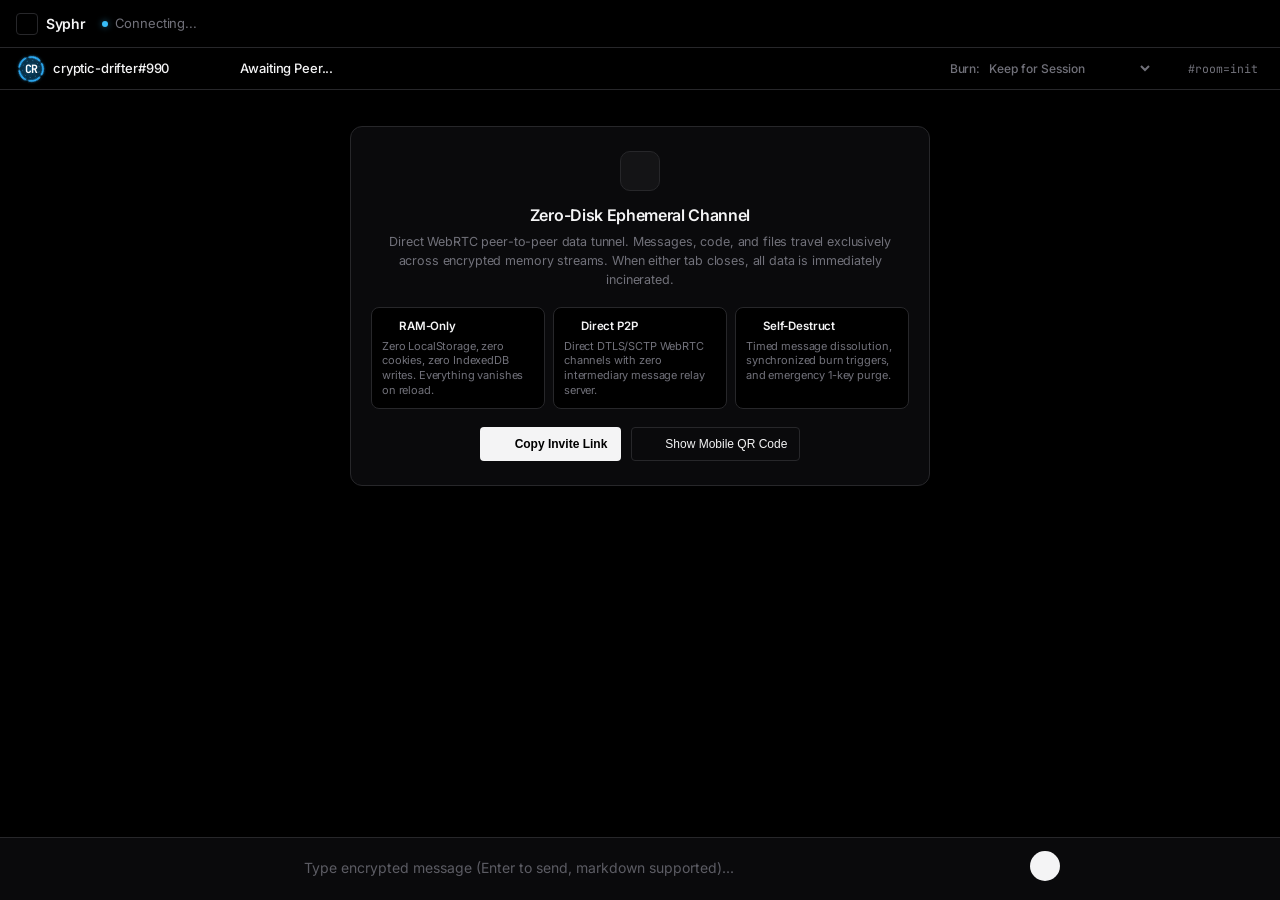
==== commit 3dfc5adb: "Add files via upload" ====
--- a/index.html
+++ b/index.html
@@ -385,6 +385,13 @@
             </div>
           </div>
 
+          <!-- Legal Links (Center-aligned above Save button) -->
+          <div style="display: flex; align-items: center; justify-content: center; gap: 12px; margin-top: 14px; margin-bottom: 8px; font-size: 12px;">
+            <a href="/privacy" target="_blank" rel="noopener noreferrer" style="color: var(--text-muted); text-decoration: none; transition: color 0.15s ease;" onmouseover="this.style.color='var(--text)'" onmouseout="this.style.color='var(--text-muted)'">Privacy Policy</a>
+            <span style="color: var(--border);">&bull;</span>
+            <a href="/terms" target="_blank" rel="noopener noreferrer" style="color: var(--text-muted); text-decoration: none; transition: color 0.15s ease;" onmouseover="this.style.color='var(--text)'" onmouseout="this.style.color='var(--text-muted)'">Terms &amp; Conditions</a>
+          </div>
+
           <!-- Save Button -->
           <button class="btn-primary" id="btn-save-settings" style="width: 100%; justify-content: center; margin-top: 6px;">
             <i data-lucide="check" style="width: 16px; height: 16px;"></i>
--- a/style.css
+++ b/style.css
@@ -1930,3 +1930,282 @@
     max-width: 70px;
   }
 }
+
+/* --------------------------------------------------------------------------
+   Legal Pages & Footer Styles
+   -------------------------------------------------------------------------- */
+.app-legal-footer {
+  display: flex;
+  align-items: center;
+  justify-content: center;
+  gap: 10px;
+  margin-top: 6px;
+  font-size: 11px;
+  color: var(--text-muted);
+  user-select: none;
+}
+
+.legal-brand-tag {
+  color: var(--text-muted);
+  font-family: var(--font-mono);
+  font-size: 10.5px;
+  letter-spacing: 0.02em;
+}
+
+.legal-divider {
+  color: var(--border);
+  font-size: 9px;
+}
+
+.legal-footer-link {
+  color: var(--text-muted);
+  text-decoration: none;
+  font-weight: 500;
+  transition: color 0.15s ease;
+}
+
+.legal-footer-link:hover {
+  color: var(--text);
+  text-decoration: underline;
+}
+
+/* Legal Standalone Page Layout */
+.legal-page-body {
+  width: 100%;
+  min-height: 100vh;
+  overflow-y: auto !important;
+  background-color: var(--bg);
+  color: var(--text);
+  font-family: var(--font-sans);
+  line-height: 1.7;
+}
+
+.legal-container {
+  max-width: 820px;
+  margin: 0 auto;
+  padding: 40px 24px 80px 24px;
+}
+
+.legal-header-bar {
+  display: flex;
+  align-items: center;
+  justify-content: space-between;
+  border-bottom: 1px solid var(--border);
+  padding: 16px 24px;
+  background: var(--bg);
+  position: sticky;
+  top: 0;
+  z-index: 50;
+  backdrop-filter: blur(8px);
+}
+
+.legal-brand {
+  display: inline-flex;
+  align-items: center;
+  gap: 8px;
+  text-decoration: none;
+  color: var(--text);
+  font-weight: 600;
+  font-size: 15px;
+}
+
+.legal-nav-actions {
+  display: flex;
+  align-items: center;
+  gap: 10px;
+}
+
+.legal-nav-btn {
+  display: inline-flex;
+  align-items: center;
+  gap: 6px;
+  padding: 6px 12px;
+  border-radius: var(--radius-sm);
+  background: var(--surface);
+  border: 1px solid var(--border);
+  color: var(--text);
+  text-decoration: none;
+  font-size: 12.5px;
+  font-weight: 500;
+  transition: all 0.15s ease;
+}
+
+.legal-nav-btn:hover {
+  border-color: var(--border-hover);
+  background: var(--border);
+}
+
+.legal-nav-btn.primary {
+  background: var(--text);
+  color: var(--bg);
+  border-color: var(--text);
+}
+
+.legal-hero {
+  margin-bottom: 32px;
+}
+
+.legal-badge {
+  display: inline-flex;
+  align-items: center;
+  gap: 6px;
+  padding: 4px 10px;
+  border-radius: 9999px;
+  background: rgba(59, 130, 246, 0.1);
+  border: 1px solid rgba(59, 130, 246, 0.25);
+  color: var(--accent);
+  font-family: var(--font-mono);
+  font-size: 11px;
+  font-weight: 500;
+  margin-bottom: 14px;
+}
+
+.legal-title {
+  font-size: 32px;
+  font-weight: 700;
+  letter-spacing: -0.03em;
+  color: var(--text);
+  margin-bottom: 8px;
+}
+
+.legal-subtitle {
+  font-size: 14px;
+  color: var(--text-muted);
+}
+
+.legal-tab-nav {
+  display: flex;
+  gap: 8px;
+  border-bottom: 1px solid var(--border);
+  margin-bottom: 32px;
+  padding-bottom: 12px;
+  overflow-x: auto;
+}
+
+.legal-tab-item {
+  padding: 8px 16px;
+  border-radius: var(--radius-sm);
+  text-decoration: none;
+  font-size: 13.5px;
+  font-weight: 500;
+  color: var(--text-muted);
+  transition: all 0.15s ease;
+  border: 1px solid transparent;
+  white-space: nowrap;
+}
+
+.legal-tab-item:hover {
+  color: var(--text);
+  background: var(--surface);
+}
+
+.legal-tab-item.active {
+  color: var(--text);
+  background: var(--surface);
+  border-color: var(--border);
+}
+
+.legal-callout {
+  background: var(--surface);
+  border: 1px solid var(--border);
+  border-left: 3px solid var(--accent);
+  border-radius: var(--radius-sm);
+  padding: 16px 20px;
+  margin-bottom: 28px;
+  font-size: 13.5px;
+  line-height: 1.6;
+}
+
+.legal-section {
+  margin-bottom: 40px;
+}
+
+.legal-section h2 {
+  font-size: 20px;
+  font-weight: 600;
+  letter-spacing: -0.02em;
+  color: var(--text);
+  margin-bottom: 14px;
+  display: flex;
+  align-items: center;
+  gap: 8px;
+}
+
+.legal-section h3 {
+  font-size: 15px;
+  font-weight: 600;
+  color: var(--text);
+  margin-top: 18px;
+  margin-bottom: 8px;
+}
+
+.legal-section p {
+  color: var(--text-secondary);
+  font-size: 14px;
+  margin-bottom: 14px;
+}
+
+.legal-section ul {
+  list-style: none;
+  padding-left: 0;
+  margin-bottom: 16px;
+}
+
+.legal-section ul li {
+  position: relative;
+  padding-left: 20px;
+  margin-bottom: 10px;
+  color: var(--text-secondary);
+  font-size: 14px;
+}
+
+.legal-section ul li::before {
+  content: "•";
+  position: absolute;
+  left: 6px;
+  color: var(--accent);
+  font-weight: bold;
+}
+
+.legal-card-grid {
+  display: grid;
+  grid-template-columns: repeat(auto-fit, minmax(240px, 1fr));
+  gap: 14px;
+  margin: 18px 0;
+}
+
+.legal-card {
+  background: var(--surface);
+  border: 1px solid var(--border);
+  border-radius: var(--radius-sm);
+  padding: 16px;
+}
+
+.legal-card-title {
+  font-size: 13.5px;
+  font-weight: 600;
+  color: var(--text);
+  margin-bottom: 6px;
+  display: flex;
+  align-items: center;
+  gap: 6px;
+}
+
+.legal-card-desc {
+  font-size: 12.5px;
+  color: var(--text-muted);
+  line-height: 1.5;
+}
+
+.legal-footer {
+  margin-top: 60px;
+  padding-top: 24px;
+  border-top: 1px solid var(--border);
+  display: flex;
+  align-items: center;
+  justify-content: space-between;
+  flex-wrap: wrap;
+  gap: 16px;
+  font-size: 12px;
+  color: var(--text-muted);
+}
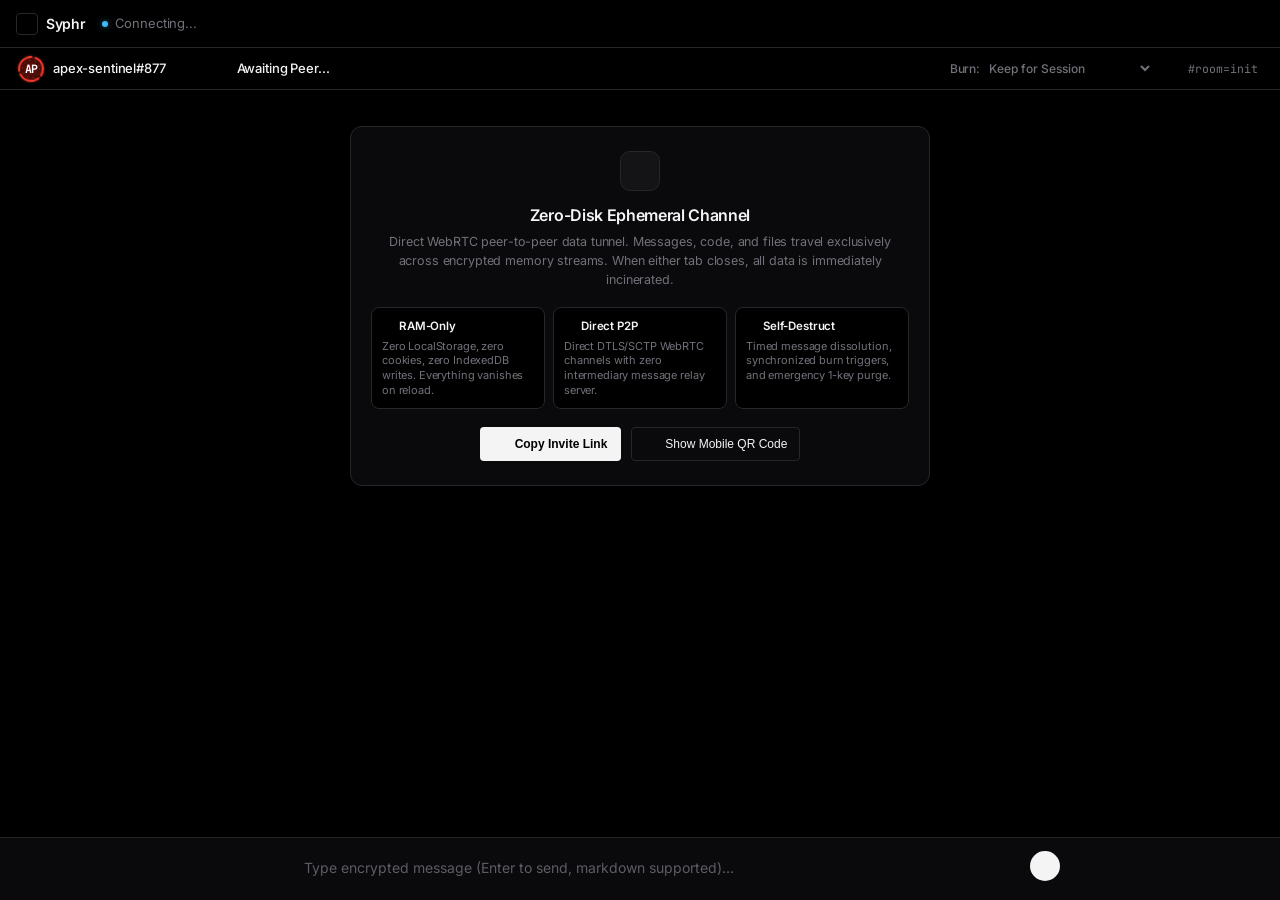
==== commit aea8505b: "Add files via upload" ====
--- a/index.html
+++ b/index.html
@@ -387,6 +387,8 @@
 
           <!-- Legal Links (Center-aligned above Save button) -->
           <div style="display: flex; align-items: center; justify-content: center; gap: 12px; margin-top: 14px; margin-bottom: 8px; font-size: 12px;">
+            <a href="/faq" target="_blank" rel="noopener noreferrer" style="color: var(--text-muted); text-decoration: none; transition: color 0.15s ease;" onmouseover="this.style.color='var(--text)'" onmouseout="this.style.color='var(--text-muted)'">FAQ</a>
+            <span style="color: var(--border);">&bull;</span>
             <a href="/privacy" target="_blank" rel="noopener noreferrer" style="color: var(--text-muted); text-decoration: none; transition: color 0.15s ease;" onmouseover="this.style.color='var(--text)'" onmouseout="this.style.color='var(--text-muted)'">Privacy Policy</a>
             <span style="color: var(--border);">&bull;</span>
             <a href="/terms" target="_blank" rel="noopener noreferrer" style="color: var(--text-muted); text-decoration: none; transition: color 0.15s ease;" onmouseover="this.style.color='var(--text)'" onmouseout="this.style.color='var(--text-muted)'">Terms &amp; Conditions</a>
--- a/style.css
+++ b/style.css
@@ -2209,3 +2209,187 @@
   font-size: 12px;
   color: var(--text-muted);
 }
+
+/* --------------------------------------------------------------------------
+   FAQ Accordions & Search Styles
+   -------------------------------------------------------------------------- */
+.faq-search-wrapper {
+  position: relative;
+  margin-bottom: 24px;
+}
+
+.faq-search-input {
+  width: 100%;
+  background: var(--surface);
+  border: 1px solid var(--border);
+  border-radius: var(--radius-sm);
+  color: var(--text);
+  font-family: var(--font-sans);
+  font-size: 14px;
+  padding: 12px 14px 12px 40px;
+  outline: none;
+  transition: all 0.15s ease;
+}
+
+.faq-search-input:focus {
+  border-color: var(--accent);
+  box-shadow: 0 0 0 1px var(--accent);
+}
+
+.faq-search-icon {
+  position: absolute;
+  left: 14px;
+  top: 50%;
+  transform: translateY(-50%);
+  color: var(--text-muted);
+  pointer-events: none;
+}
+
+.faq-category-pills {
+  display: flex;
+  flex-wrap: wrap;
+  gap: 8px;
+  margin-bottom: 28px;
+}
+
+.faq-cat-btn {
+  display: inline-flex;
+  align-items: center;
+  gap: 6px;
+  background: var(--surface);
+  border: 1px solid var(--border);
+  border-radius: 9999px;
+  color: var(--text-muted);
+  padding: 6px 12px;
+  font-size: 12px;
+  font-weight: 500;
+  cursor: pointer;
+  transition: all 0.15s ease;
+}
+
+.faq-cat-btn:hover {
+  border-color: var(--border-hover);
+  color: var(--text);
+}
+
+.faq-cat-btn.active {
+  background: rgba(59, 130, 246, 0.12);
+  border-color: var(--accent);
+  color: var(--accent);
+}
+
+.faq-list {
+  display: flex;
+  flex-direction: column;
+  gap: 12px;
+}
+
+.faq-item {
+  background: var(--surface);
+  border: 1px solid var(--border);
+  border-radius: var(--radius-sm);
+  overflow: hidden;
+  transition: border-color 0.15s ease;
+}
+
+.faq-item:hover {
+  border-color: var(--border-hover);
+}
+
+.faq-trigger {
+  width: 100%;
+  background: transparent;
+  border: none;
+  padding: 16px 20px;
+  display: flex;
+  align-items: center;
+  justify-content: space-between;
+  gap: 14px;
+  color: var(--text);
+  font-family: var(--font-sans);
+  font-size: 15px;
+  font-weight: 600;
+  text-align: left;
+  cursor: pointer;
+  user-select: none;
+}
+
+.faq-trigger-title {
+  display: flex;
+  align-items: center;
+  gap: 10px;
+  flex: 1;
+}
+
+.faq-topic-tag {
+  font-family: var(--font-mono);
+  font-size: 10.5px;
+  font-weight: 500;
+  color: var(--accent);
+  background: rgba(59, 130, 246, 0.1);
+  border: 1px solid rgba(59, 130, 246, 0.25);
+  padding: 2px 7px;
+  border-radius: 4px;
+  flex-shrink: 0;
+}
+
+.faq-chevron {
+  transition: transform 0.2s cubic-bezier(0.16, 1, 0.3, 1);
+  color: var(--text-muted);
+  flex-shrink: 0;
+}
+
+.faq-item.open .faq-chevron {
+  transform: rotate(180deg);
+  color: var(--accent);
+}
+
+.faq-content {
+  display: none;
+  padding: 0 20px 20px 20px;
+  color: var(--text-secondary);
+  font-size: 14px;
+  line-height: 1.65;
+  border-top: 1px solid rgba(255, 255, 255, 0.04);
+}
+
+.faq-item.open .faq-content {
+  display: block;
+}
+
+.faq-content p {
+  margin-top: 12px;
+  margin-bottom: 8px;
+}
+
+.faq-content ul {
+  list-style: none;
+  padding-left: 0;
+  margin-top: 8px;
+  margin-bottom: 8px;
+}
+
+.faq-content ul li {
+  position: relative;
+  padding-left: 18px;
+  margin-bottom: 6px;
+  color: var(--text-secondary);
+}
+
+.faq-content ul li::before {
+  content: "•";
+  position: absolute;
+  left: 4px;
+  color: var(--accent);
+  font-weight: bold;
+}
+
+.faq-content code {
+  background: var(--bg);
+  border: 1px solid var(--border);
+  font-family: var(--font-mono);
+  font-size: 12px;
+  padding: 2px 6px;
+  border-radius: 4px;
+  color: var(--text);
+}
